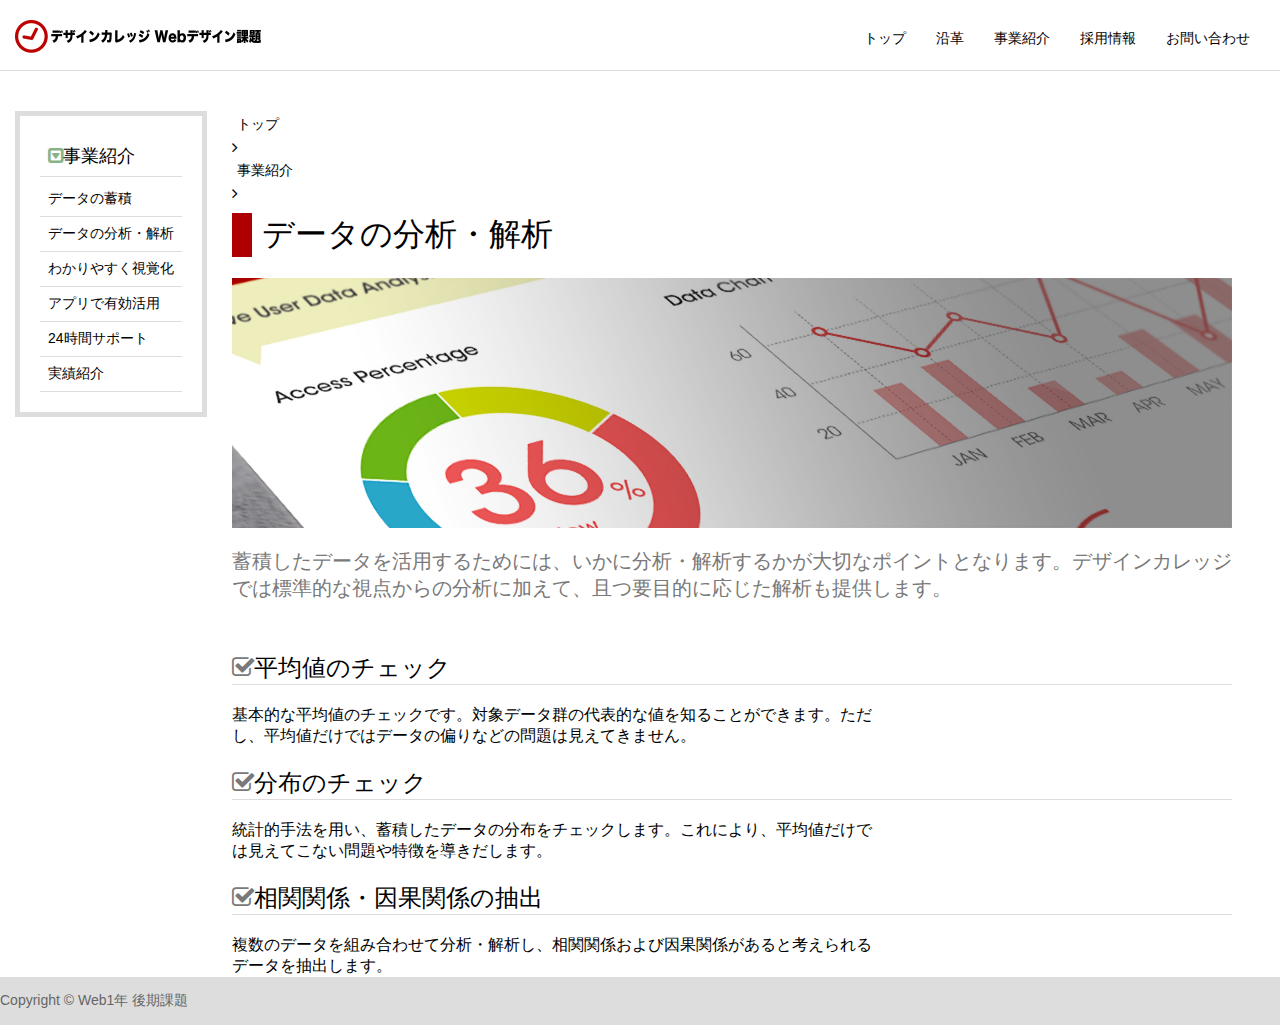
==== index.html @ c4434dab "ファイル名変更" ====
<!DOCTYPE html>
<html lang="ja">
<head>
<meta charset="UTF-8">
<title></title>
<meta name="viewport" content="width=device-width">

<link href="http://netdna.bootstrapcdn.com/font-awesome/4.2.0/css/font-awesome.css" rel="stylesheet">

<link rel="stylesheet" href="style.css">
<script src="https://ajax.googleapis.com/ajax/libs/jquery/1.12.4/jquery.min.js"></script>
<script>
	$(function() {
		$("#menubtn").click(function(){
			$("#menu").slideToggle();
		})
	});
</script>

</head>
<body>

<div class="box1">
	<div class="site">
	<h1><a href="#"><img src="img/logo-large.png" alt="TimeSwitch" width="250" height="33"></a></h1>
	</div>

	<button type="button" id="menubtn">
	<i class="fa fa-bars"></i><span>MENU</span>
	</button>

	<nav class="menu" id="menu">
	<ul>
	<li><a href="#">トップ</a></li>
	<li><a href="#">沿革</a></li>
	<li><a href="#">事業紹介</a></li>
	<li><a href="#">採用情報</a></li>
	<li><a href="#">お問い合わせ</a></li>
	</ul>
	</nav>
</div>

<div class="boxA">
<div class="box2">
<div class="zigyou">
<aside>
<h1><i class="fa fa-caret-square-o-down"></i>事業紹介</h1>
<ul>
   	 <li><a href="#">データの蓄積</a></li>
     <li><a href="#">データの分析・解析</a></li>
     <li><a href="#">わかりやすく視覚化</a></li>
     <li><a href="#">アプリで有効活用</a></li>
     <li><a href="#">24時間サポート</a></li>
     <li><a href="#">実績紹介</a></li>
</ul>
</aside>
</div>
</div>

<div class="box3">
<div class="keireki">
<ul>
   	 <li><a href="#">トップ</a><i class="fa fa-angle-right"></i></li>
     <li><a href="#">事業紹介</a><i class="fa fa-angle-right"></i></li>
</ul>
</div>

<h1>データの分析・解析</h1>
	<div class="top">
	<img src="img/header-data.jpg" alt="" class="topimg">
	<p class="catch">
	蓄積したデータを活用するためには、いかに分析・解析するかが大切なポイントとなります。デザインカレッジでは標準的な視点からの分析に加えて、且つ要目的に応じた解析も提供します。
	</p>
	</div>

<div class="box3-1">
	<div class="nakami">
<h2><i class="fa fa-check-square-o"></i>平均値のチェック</h2>
基本的な平均値のチェックです。対象データ群の代表的な値を知ることができます。ただ<br>
し、平均値だけではデータの偏りなどの問題は見えてきません。
     </div>
</div>

<div class="box3-2">
	<div class="nakami">
<h2><i class="fa fa-check-square-o"></i>分布のチェック</h2>
統計的手法を用い、蓄積したデータの分布をチェックします。これにより、平均値だけで<br>
は見えてこない問題や特徴を導きだします。
     </div>
</div>

<div class="box3-3">
	<div class="nakami">
<h2><i class="fa fa-check-square-o"></i>相関関係・因果関係の抽出</h2>
複数のデータを組み合わせて分析・解析し、相関関係および因果関係があると考えられる<br>データを抽出します。
     </div>
</div>

</div>
</div>

<div class="box4">
	<div class="copyright">
	<p>Copyright &copy; Web1年 後期課題</p>
	</div>
</div>
</div>

</body>
</html>
---- style.css ----
@charset "UTF-8";


body	{margin: 0;
	font-family: 'メイリオ', 'Hiragino Kaku Gothic Pro', sans-serif}

/* サイト名 */

.site h1 a	{color: #000000;
	text-decoration: none}

.site h1	{margin: 0;
	font-size: 30px}

.site img	{border: none}

/*  */

.box3 h1 {
	padding-left: 10px;
	margin-top: 10px;
	border-left: solid 20px #ae0000;
	font-weight: normal;
}
.keireki ul	{margin: 0;
	padding: 0;
	list-style: none;
}

.keireki li a	{display: block;
	padding: 5px;
	color: #000000;
	font-size: 14px;
	text-decoration: none;
}

.keireki a:after	{content: "";
	display: block;
	clear: both;
}

/* ヘッダー画像 */
.topimg	{max-width: 100%;
	height: auto;
	vertical-align: bottom}

/* 事業紹介 */

.zigyou	{padding: 20px;
	border: solid 5px #dddddd;
}

.zigyou i	{
	color: #87b388;
}

.zigyou h1	{margin-top: 0;
	margin-bottom: 5px;
	font-size: 18px;
	color: #666666;
	font-weight:normal;
}

.zigyou ul	{margin: 0;
	padding: 0;
	list-style: none;
}

.zigyou li a	{display: block;
	padding: 8px;
	color: #000000;
	font-size: 14px;
	text-decoration: none;
	border-bottom: solid 1px #dddddd
}

.zigyou h1 {display: block;
	padding: 8px;
	color: #000000;
	text-decoration: none;
	border-bottom: solid 1px #dddddd
}

.zigyou li a:hover	{background-color: #eeeeee}

.zigyou a:after	{content: "";
	display: block;
	clear: both;
}

.box3 ul	{margin: 0;
	padding: 0;
	list-style: none}

.box3 p {
	margin-top:20px;
	margin-bottom:50px;
	font-size:20px;
	color: #797979;
}

/* BOX2、BOX3を横に並べる設定 */
.boxA:after	{
	content: "";
	display: block;
	clear: both
}
.box2	{
	float: left;
	margin-right:2%;
	}
.box3	{
	float: left;
	width: 80%;
	}

.box3-1 i	{
	color: #797979;
}

.box3-1 h2	{margin-bottom: 20px;
	border-bottom: solid 1px #dddddd;
    font-weight:normal;}

.box3-2 i	{
	color: #797979;
}

.box3-2 h2	{margin-bottom: 20px;
	border-bottom: solid 1px #dddddd;
    font-weight:normal;}

.box3-3 i	{
	color: #797979;
}

.box3-3 h2	{margin-bottom: 20px;
	border-bottom: solid 1px #dddddd;
    font-weight:normal;}

/* コピーライト */

.copyright p {
	margin: 0;
	color: #666666;
	font-size: 14px;
}

/* バーの形にする */
.box4 {padding-top: 15px;
	padding-bottom: 15px;
	background-color: #dddddd}

/* ボックスの左右 */
.box1, .boxA
	{padding-left: 15px;
	padding-right: 15px}

/* ボックスの上下 */

.box1	{padding-top: 20px;
	padding-bottom: 10px}

.boxA	{padding-top: 20px;
	padding-bottom: px}

/* BOX 1の下に罫線を挿入 */
.box1	{margin-bottom: 20px;
	border-bottom: solid 1px #dddddd}

/* ########### 767px以下 ########### */
@media (max-width: 767px) {

/* トグルボタン */
#menubtn {
	padding:6px 12px;
	border: solid 1px #aaaaaa;
	background-color: #ffffff;
	border-radius: 5px;
	position: absolute;
	top:20px;
	right:15px;
	cursor: pointer;
}
#menubtn:hover {
	background-color: #dddddd;
}
#menubtn:focus {
	outline:none;
}
#menubtn i {
	color: #888888;
	font-size: 18px;
}
#menubtn span {
	display: inline-block;
	text-indent: -9999px;
}

/* ナビゲーションメニュー（縦並び） */
#menu {
	display: none;
}
.menu ul {
	margin:0;
	padding:0;
	list-style: none;
}
.menu li a {
	display: block;
	padding:5px;
	color:#000000;
	font-size: 14px;
	text-decoration: none;
}
.menu li a:hover {
	background-color: #eeeeee;
}	
	
}

/* ########### 768px以上 ########### */
@media (min-width: 768px) {

#menubtn {
	display: none;
}
/* ナビゲーション */
#menu {
	display: block !important;
}
.menu ul	{margin: 0;
	padding: 0;
	list-style: none}

.menu li a	{display: block;
	padding: 10px 15px;
	color: #000000;
	font-size: 14px;
	text-decoration: none}

.menu li a:hover	{background-color: #eeeeee}

.menu ul:after	{content: "";
	display: block;
	clear: both}

.menu li	{float: left;
	width: auto}



/* BOX2とBOX3を横に並べる設定 */
.box1:after	{content: "";
	display: block;
	clear: both}

.site	{float: left;
	width: auto}

.menu	{float: right;
	width: auto}

.box4 {content: "";
	display: block;
	clear: both}

/* ########### 1190px以上 ########### */
@media (min-width: 1190px) {

}
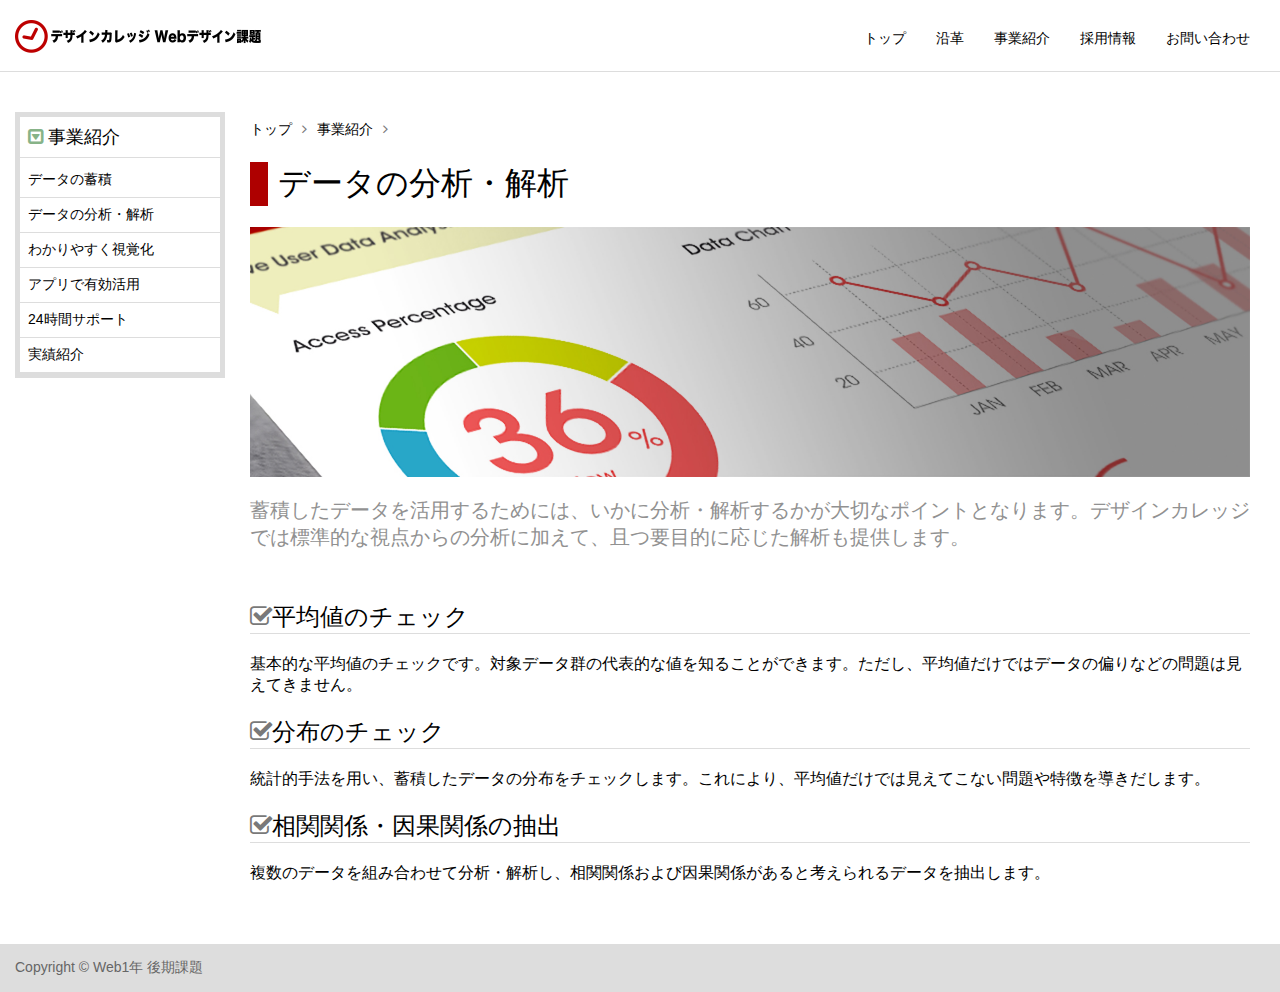
==== commit 61f75ed8: "ファイル更新" ====
--- a/index.html
+++ b/index.html
@@ -41,62 +41,54 @@
 </div>
 
 <div class="boxA">
-<div class="box2">
-<div class="zigyou">
-<aside>
-<h1><i class="fa fa-caret-square-o-down"></i>事業紹介</h1>
-<ul>
-   	 <li><a href="#">データの蓄積</a></li>
-     <li><a href="#">データの分析・解析</a></li>
-     <li><a href="#">わかりやすく視覚化</a></li>
-     <li><a href="#">アプリで有効活用</a></li>
-     <li><a href="#">24時間サポート</a></li>
-     <li><a href="#">実績紹介</a></li>
-</ul>
-</aside>
-</div>
-</div>
 
-<div class="box3">
-<div class="keireki">
-<ul>
-   	 <li><a href="#">トップ</a><i class="fa fa-angle-right"></i></li>
-     <li><a href="#">事業紹介</a><i class="fa fa-angle-right"></i></li>
-</ul>
-</div>
+     <div class="box2">
+         <div class="zigyou">
+         <aside>
+         <h1><i class="fa fa-caret-square-o-down"></i>事業紹介</h1>
+             <ul>
+   	              <li><a href="#">データの蓄積</a></li>
+                  <li><a href="#">データの分析・解析</a></li>
+                 <li><a href="#">わかりやすく視覚化</a></li>
+                 <li><a href="#">アプリで有効活用</a></li>
+			     <li><a href="#">24時間サポート</a></li>
+			     <li><a href="#">実績紹介</a></li>
+		     </ul>
+		 </aside>
+		 </div>
+     </div>
 
-<h1>データの分析・解析</h1>
-	<div class="top">
-	<img src="img/header-data.jpg" alt="" class="topimg">
-	<p class="catch">
-	蓄積したデータを活用するためには、いかに分析・解析するかが大切なポイントとなります。デザインカレッジでは標準的な視点からの分析に加えて、且つ要目的に応じた解析も提供します。
-	</p>
-	</div>
+	 <div class="box3">
+		 <div class="keireki">
+		 <ul>
+	   	 <li><a href="#">トップ<i class="fa fa-angle-right"></i></a></li>
+	     <li><a href="#">事業紹介<i class="fa fa-angle-right"></i></a></li>
+		 </ul>
+		 </div>
 
-<div class="box3-1">
-	<div class="nakami">
-<h2><i class="fa fa-check-square-o"></i>平均値のチェック</h2>
-基本的な平均値のチェックです。対象データ群の代表的な値を知ることができます。ただ<br>
-し、平均値だけではデータの偏りなどの問題は見えてきません。
-     </div>
-</div>
+		 <div class="top">
+		 <h1>データの分析・解析</h1>
+			 <img src="img/header-data.jpg" alt="" class="topimg">
+			 <p class="catch">
+			 蓄積したデータを活用するためには、いかに分析・解析するかが大切なポイントとなります。デザインカレッジでは標準的な視点からの分析に加えて、且つ要目的に応じた解析も提供します。
+			 </p>
+		 </div>
 
-<div class="box3-2">
-	<div class="nakami">
-<h2><i class="fa fa-check-square-o"></i>分布のチェック</h2>
-統計的手法を用い、蓄積したデータの分布をチェックします。これにより、平均値だけで<br>
-は見えてこない問題や特徴を導きだします。
-     </div>
-</div>
+		 <div class="box3-1">
+			 <h2><i class="fa fa-check-square-o"></i>平均値のチェック</h2>
+			 基本的な平均値のチェックです。対象データ群の代表的な値を知ることができます。ただし、平均値だけではデータの偏りなどの問題は見えてきません。
+     	 </div>
 
-<div class="box3-3">
-	<div class="nakami">
-<h2><i class="fa fa-check-square-o"></i>相関関係・因果関係の抽出</h2>
-複数のデータを組み合わせて分析・解析し、相関関係および因果関係があると考えられる<br>データを抽出します。
-     </div>
-</div>
+		 <div class="box3-2">
+		     <h2><i class="fa fa-check-square-o"></i>分布のチェック</h2>
+			 統計的手法を用い、蓄積したデータの分布をチェックします。これにより、平均値だけでは見えてこない問題や特徴を導きだします。
+     	 </div>
 
-</div>
+		 <div class="box3-3">
+		 <h2><i class="fa fa-check-square-o"></i>相関関係・因果関係の抽出</h2>
+		 複数のデータを組み合わせて分析・解析し、相関関係および因果関係があると考えられるデータを抽出します。
+     	 </div>
+	 </div>
 </div>
 
 <div class="box4">
@@ -104,7 +96,6 @@
 	<p>Copyright &copy; Web1年 後期課題</p>
 	</div>
 </div>
-</div>
 
 </body>
 </html>
--- a/style.css
+++ b/style.css
@@ -6,38 +6,46 @@
 
 /* サイト名 */
 
-.site h1 a	{color: #000000;
-	text-decoration: none}
-
-.site h1	{margin: 0;
-	font-size: 30px}
-
-.site img	{border: none}
+.site h1	{
+	margin: 0;}
 
 /*  */
 
-.box3 h1 {
+.keireki li a:hover	{
+	background-color: #eeeeee}
+
+.keireki li	{float: left;
+	width: auto}
+
+.keireki li a	{display: block;
+	color: #000000;
+	font-size: 14px;
+	text-decoration: none;
+}
+
+.keireki  a i {
+	padding: 10px;
+	color: #797979;
+}
+
+.keireki ul	{margin: 0;
+	padding: 0;
+	list-style: none;
+}
+
+.keireki a:after	{content: "";
+	display: block;
+	clear: both;
+}
+
+.top h1 {
+	display: block;
 	padding-left: 10px;
-	margin-top: 10px;
-	border-left: solid 20px #ae0000;
+	margin-top: 50px;
+	border-left: solid 18px #ae0000;
 	font-weight: normal;
 }
-.keireki ul	{margin: 0;
-	padding: 0;
-	list-style: none;
-}
-
-.keireki li a	{display: block;
-	padding: 5px;
-	color: #000000;
-	font-size: 14px;
-	text-decoration: none;
-}
-
-.keireki a:after	{content: "";
-	display: block;
-	clear: both;
-}
+
 
 /* ヘッダー画像 */
 .topimg	{max-width: 100%;
@@ -46,11 +54,13 @@
 
 /* 事業紹介 */
 
-.zigyou	{padding: 20px;
+.zigyou	{
+	width: 200px;
 	border: solid 5px #dddddd;
 }
 
 .zigyou i	{
+	margin-right: 5px;
 	color: #87b388;
 }
 
@@ -92,11 +102,16 @@
 	padding: 0;
 	list-style: none}
 
-.box3 p {
+.top p {
 	margin-top:20px;
 	margin-bottom:50px;
 	font-size:20px;
-	color: #797979;
+	color: #919191;
+}
+
+.top {margin: 0;
+	padding: 0;
+	list-style: none;
 }
 
 /* BOX2、BOX3を横に並べる設定 */
@@ -140,8 +155,13 @@
 
 /* コピーライト */
 
+.box4 {
+	display: block;
+	margin-top: 60px;
+}
 .copyright p {
 	margin: 0;
+	margin-left: 15px;
 	color: #666666;
 	font-size: 14px;
 }
@@ -162,7 +182,7 @@
 	padding-bottom: 10px}
 
 .boxA	{padding-top: 20px;
-	padding-bottom: px}
+	padding-bottom: 0}
 
 /* BOX 1の下に罫線を挿入 */
 .box1	{margin-bottom: 20px;
@@ -198,7 +218,7 @@
 }
 
 /* ナビゲーションメニュー（縦並び） */
-#menu {
+.menu {
 	display: none;
 }
 .menu ul {
@@ -226,7 +246,7 @@
 	display: none;
 }
 /* ナビゲーション */
-#menu {
+.menu {
 	display: block !important;
 }
 .menu ul	{margin: 0;
